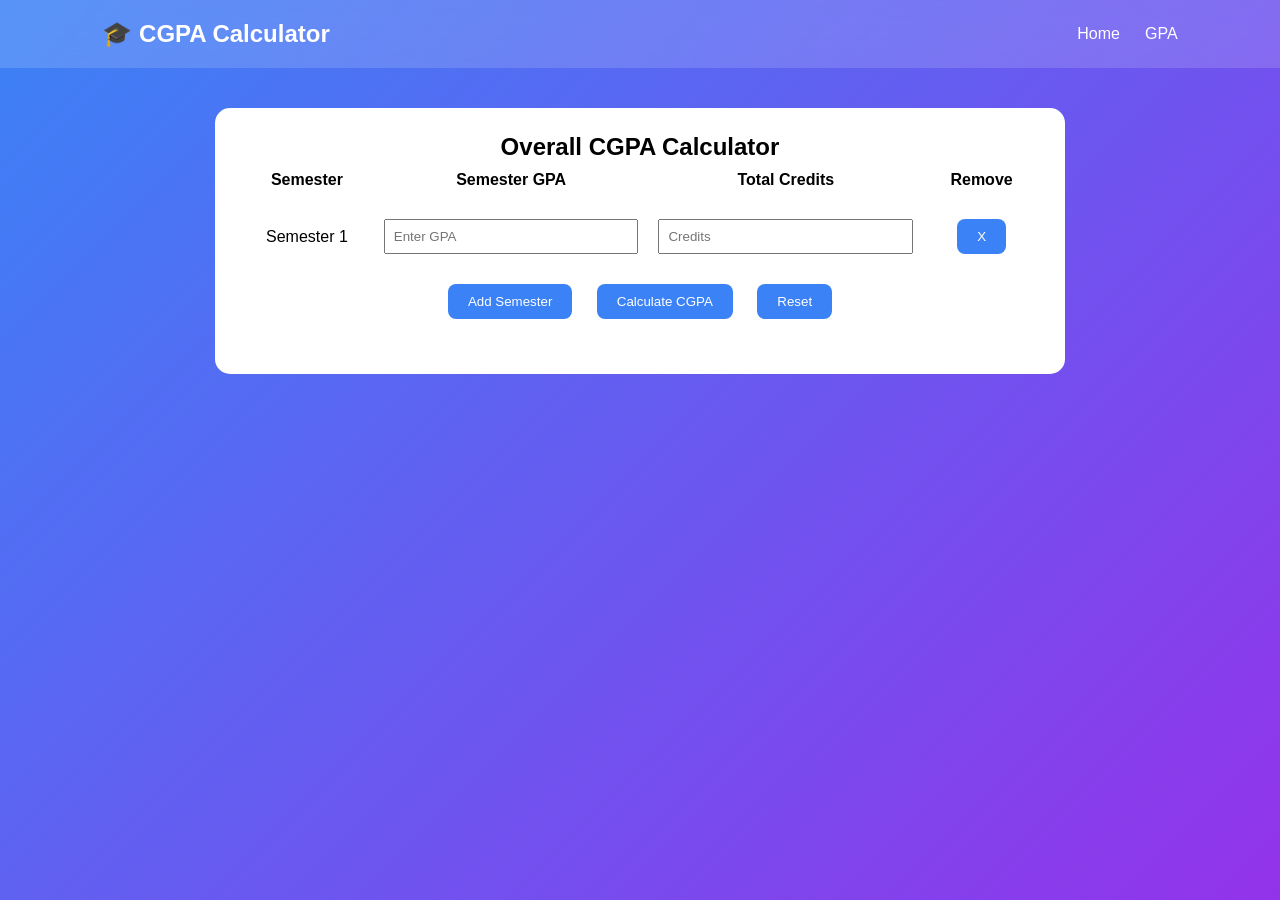
==== cgpa.html @ 08632777 "Initial commit" ====
<!DOCTYPE html>
<html lang="en">
<head>

<meta charset="UTF-8">
<meta name="viewport" content="width=device-width, initial-scale=1.0">

<title>CGPA Calculator</title>

<link rel="stylesheet" href="style.css">

<style>

.container{
    width:90%;
    max-width:850px;
    margin:40px auto;
    background:white;
    color:black;
    border-radius:15px;
    padding:25px;
}

table{
    width:100%;
    border-collapse:collapse;
}

th,td{
    padding:10px;
    text-align:center;
}

input{
    width:100%;
    padding:8px;
}

button{
    padding:10px 20px;
    margin:10px;
    border:none;
    background:#3B82F6;
    color:white;
    border-radius:8px;
    cursor:pointer;
}

button:hover{
    background:#2563EB;
}

#result{
    font-size:25px;
    font-weight:bold;
    margin-top:20px;
}

</style>

</head>

<body>

<nav>

<div class="logo">
🎓 CGPA Calculator
</div>

<ul>

<li><a href="index.html">Home</a></li>

<li><a href="gpa.html">GPA</a></li>

</ul>

</nav>

<div class="container">

<h2 align="center">
Overall CGPA Calculator
</h2>

<table id="table">

<tr>

<th>Semester</th>

<th>Semester GPA</th>

<th>Total Credits</th>

<th>Remove</th>

</tr>

</table>

<center>

<button onclick="addSemester()">

Add Semester

</button>

<button onclick="calculateCGPA()">

Calculate CGPA

</button>

<button onclick="resetAll()">

Reset

</button>

</center>

<div id="result" align="center"></div>

</div>

<script>

let semesterNumber = 1;

function addSemester(){

let table=document.getElementById("table");

let row=table.insertRow();

row.innerHTML=`

<td>

Semester ${semesterNumber++}

</td>

<td>

<input type="number"

step="0.01"

placeholder="Enter GPA">

</td>

<td>

<input type="number"

placeholder="Credits">

</td>

<td>

<button onclick="removeRow(this)">X</button>

</td>

`;

}

function removeRow(btn){

btn.parentNode.parentNode.remove();

}

function calculateCGPA(){

let table=document.getElementById("table");

let totalCredits=0;

let weightedSum=0;

for(let i=1;i<table.rows.length;i++){

let row=table.rows[i];

let gpa=parseFloat(row.cells[1].children[0].value);

let credit=parseFloat(row.cells[2].children[0].value);

if(!isNaN(gpa) && !isNaN(credit)){

weightedSum += gpa*credit;

totalCredits += credit;

}

}

if(totalCredits==0){

document.getElementById("result").innerHTML="Please enter valid data.";

return;

}

let cgpa=(weightedSum/totalCredits).toFixed(2);

document.getElementById("result").innerHTML=

"Overall CGPA : "+cgpa;

}

function resetAll(){

document.getElementById("table").innerHTML=

`<tr>
<th>Semester</th>
<th>Semester GPA</th>
<th>Total Credits</th>
<th>Remove</th>
</tr>`;

semesterNumber=1;

addSemester();

document.getElementById("result").innerHTML="";

}

addSemester();

</script>

</body>

</html>
---- style.css ----
*{
    margin:0;
    padding:0;
    box-sizing:border-box;
    font-family:'Poppins',sans-serif;
}

body{

    min-height:100vh;

    background:linear-gradient(135deg,#3B82F6,#9333EA);

    color:white;

}

/* Navigation */

nav{

    display:flex;

    justify-content:space-between;

    align-items:center;

    padding:20px 8%;

    background:rgba(255,255,255,.15);

    backdrop-filter:blur(12px);

}

.logo{

    font-size:24px;

    font-weight:700;

}

nav ul{

    list-style:none;

    display:flex;

    gap:25px;

}

nav ul li a{

    color:white;

    text-decoration:none;

    font-weight:500;

    transition:.3s;

}

nav ul li a:hover{

    color:#FFE082;

}

/* Hero */

.hero{

    text-align:center;

    margin-top:60px;

    padding:20px;

}

.hero h1{

    font-size:48px;

    margin-bottom:15px;

}

.hero p{

    font-size:18px;

    margin-bottom:50px;

}

/* Cards */

.cards{

    display:grid;

    grid-template-columns:repeat(auto-fit,minmax(240px,1fr));

    gap:30px;

    width:90%;

    margin:auto;

}

.card{

    text-decoration:none;

    color:white;

    padding:35px;

    border-radius:20px;

    background:rgba(255,255,255,.18);

    backdrop-filter:blur(20px);

    transition:.4s;

    box-shadow:0 10px 25px rgba(0,0,0,.25);

}

.card:hover{

    transform:translateY(-12px) scale(1.03);

    background:rgba(255,255,255,.28);

}

.icon{

    font-size:60px;

    margin-bottom:20px;

}

.card h2{

    margin-bottom:10px;

}

footer{

    margin-top:80px;

    text-align:center;

    padding:20px;

    background:rgba(0,0,0,.15);

}

/* Responsive */

@media(max-width:768px){

nav{

flex-direction:column;

gap:15px;

}

nav ul{

flex-wrap:wrap;

justify-content:center;

}

.hero h1{

font-size:34px;

}

}
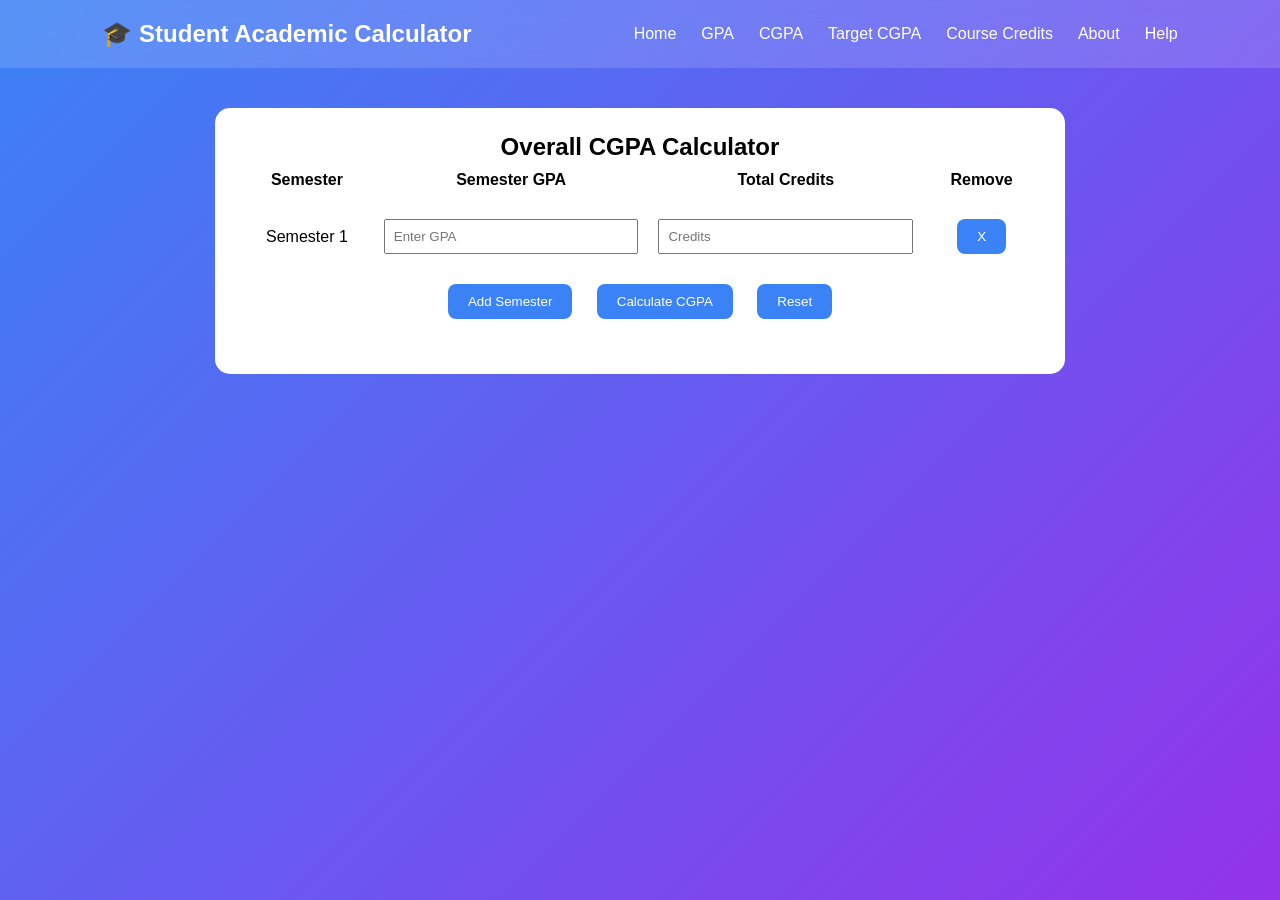
==== commit 21e3a24d: "Update cgpa.html" ====
--- a/cgpa.html
+++ b/cgpa.html
@@ -65,14 +65,18 @@
 <nav>
 
 <div class="logo">
-🎓 CGPA Calculator
+🎓 Student Academic Calculator
 </div>
 
 <ul>
 
 <li><a href="index.html">Home</a></li>
-
 <li><a href="gpa.html">GPA</a></li>
+<li><a href="cgpa.html">CGPA</a></li>
+<li><a href="target.html">Target CGPA</a></li>
+<li><a href="credits.html">Course Credits</a></li>
+<li><a href="about.html">About</a></li>
+<li><a href="help.html">Help</a></li>
 
 </ul>
 
@@ -245,4 +249,4 @@
 
 </body>
 
-</html>+</html>
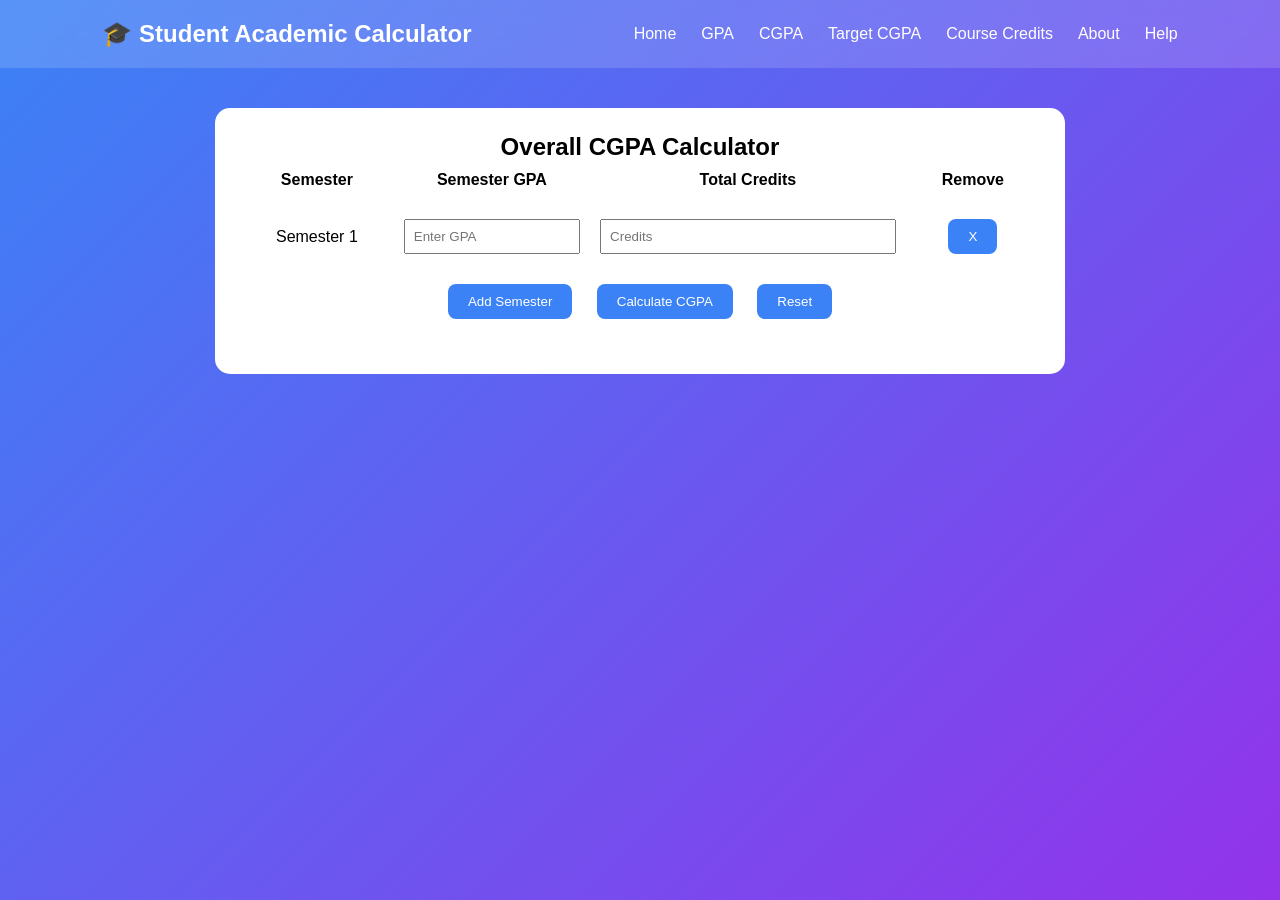
==== commit 6347454e: "Update cgpa.html" ====
--- a/cgpa.html
+++ b/cgpa.html
@@ -151,6 +151,8 @@
 <td>
 
 <input type="number"
+min = "0"
+max = "10"
 
 step="0.01"
 
